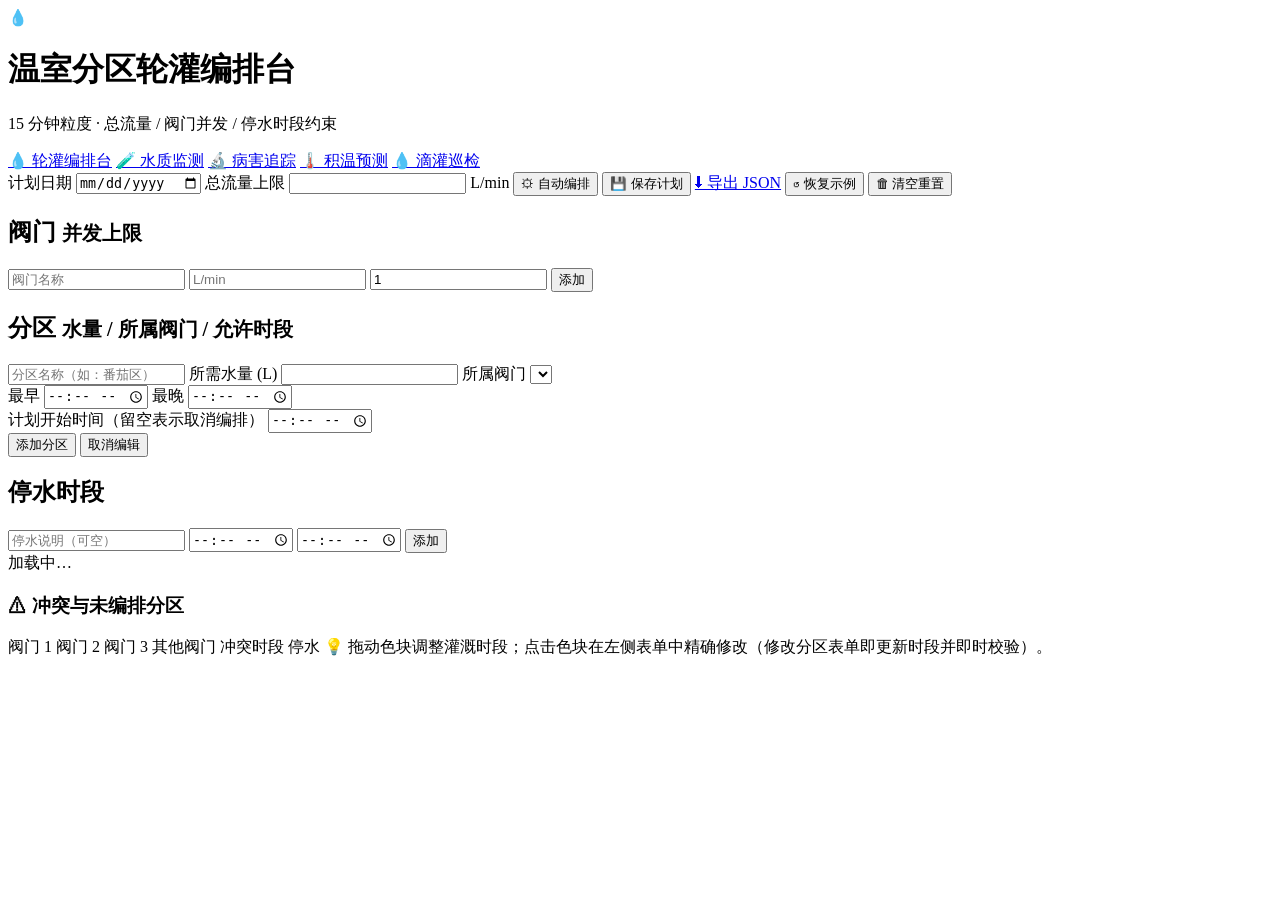
==== static/index.html @ fcad425b "GSB 12013b04-1502-5a5b-9f9c-5f1821da33a0 initial: platform archive" ====
<!DOCTYPE html>
<html lang="zh-CN">
<head>
<meta charset="UTF-8">
<meta name="viewport" content="width=device-width, initial-scale=1.0">
<title>温室分区轮灌编排台</title>
<link rel="stylesheet" href="/style.css">
</head>
<body>
<header class="topbar">
  <div class="brand">
    <span class="logo">💧</span>
    <div>
      <h1>温室分区轮灌编排台</h1>
      <p class="subtitle">15 分钟粒度 · 总流量 / 阀门并发 / 停水时段约束</p>
    </div>
  </div>
  <div class="top-actions">
    <nav class="page-tabs">
      <a class="btn primary" href="/">💧 轮灌编排台</a>
      <a class="btn" href="/water">🧪 水质监测</a>
      <a class="btn" href="/disease">🔬 病害追踪</a>
      <a class="btn" href="/heat">🌡️ 积温预测</a>
      <a class="btn" href="/drip">💧 滴灌巡检</a>
    </nav>
    <label class="date-box">计划日期
      <input type="date" id="plan-date">
    </label>
    <label class="date-box">总流量上限
      <span class="flow-input"><input type="number" id="total-flow" min="1" step="1"> L/min</span>
    </label>
    <button class="btn primary" id="btn-generate">⚙ 自动编排</button>
    <button class="btn" id="btn-save">💾 保存计划</button>
    <a class="btn" href="/api/export" id="btn-export">⬇ 导出 JSON</a>
    <button class="btn warn" id="btn-sample">↺ 恢复示例</button>
    <button class="btn danger" id="btn-clear">🗑 清空重置</button>
  </div>
</header>

<main class="layout">
  <!-- 左侧：数据录入 -->
  <aside class="sidebar">
    <section class="card">
      <h2>阀门 <small>并发上限</small></h2>
      <ul class="entity-list" id="valve-list"></ul>
      <form class="inline-form" id="valve-form">
        <input type="text" name="name" placeholder="阀门名称" required>
        <input type="number" name="flow_lmin" placeholder="L/min" min="1" step="0.1" required>
        <input type="number" name="concur" placeholder="并发" min="1" step="1" value="1" required>
        <button class="btn small" type="submit">添加</button>
      </form>
    </section>

    <section class="card">
      <h2>分区 <small>水量 / 所属阀门 / 允许时段</small></h2>
      <ul class="entity-list" id="zone-list"></ul>
      <form class="zone-form" id="zone-form">
        <input type="hidden" name="id">
        <input type="text" name="name" placeholder="分区名称（如：番茄区）" required>
        <label>所需水量 (L)
          <input type="number" name="water_l" min="0" step="1" required>
        </label>
        <label>所属阀门
          <select name="valve_id" required></select>
        </label>
        <div class="time-row">
          <label>最早
            <input type="time" name="earliest" step="900" required>
          </label>
          <label>最晚
            <input type="time" name="latest" step="900" required>
          </label>
        </div>
        <label class="hidden" id="item-start-label">计划开始时间（留空表示取消编排）
          <input type="time" name="item_start" step="900">
        </label>
        <div class="form-actions">
          <button class="btn small primary" type="submit" id="zone-submit">添加分区</button>
          <button class="btn small hidden" type="button" id="zone-cancel">取消编辑</button>
        </div>
      </form>
    </section>

    <section class="card">
      <h2>停水时段</h2>
      <ul class="entity-list" id="blackout-list"></ul>
      <form class="inline-form" id="blackout-form">
        <input type="text" name="name" placeholder="停水说明（可空）">
        <input type="time" name="start" step="900" required>
        <input type="time" name="end" step="900" required>
        <button class="btn small" type="submit">添加</button>
      </form>
    </section>
  </aside>

  <!-- 右侧：时间轴 -->
  <section class="main-panel">
    <div class="status-bar" id="status-bar">
      <span id="status-text">加载中…</span>
      <span class="status-meta" id="status-meta"></span>
    </div>
    <div class="issues-panel hidden" id="issues-panel">
      <h3>⚠ 冲突与未编排分区</h3>
      <ul id="issues-list"></ul>
    </div>
    <div class="timeline-wrap">
      <div class="timeline" id="timeline">
        <div class="ruler-row">
          <div class="ruler-track" id="ruler-track"></div>
        </div>
        <div id="tracks"></div>
      </div>
    </div>
    <div class="legend">
      <span><i class="swatch valve-0"></i>阀门 1</span>
      <span><i class="swatch valve-1"></i>阀门 2</span>
      <span><i class="swatch valve-2"></i>阀门 3</span>
      <span><i class="swatch valve-other"></i>其他阀门</span>
      <span><i class="swatch conflict"></i>冲突时段</span>
      <span><i class="swatch blackout"></i>停水</span>
      <span class="hint">💡 拖动色块调整灌溉时段；点击色块在左侧表单中精确修改（修改分区表单即更新时段并即时校验）。</span>
    </div>
  </section>
</main>

<div class="toast" id="toast"></div>
<script src="/app.js"></script>
</body>
</html>
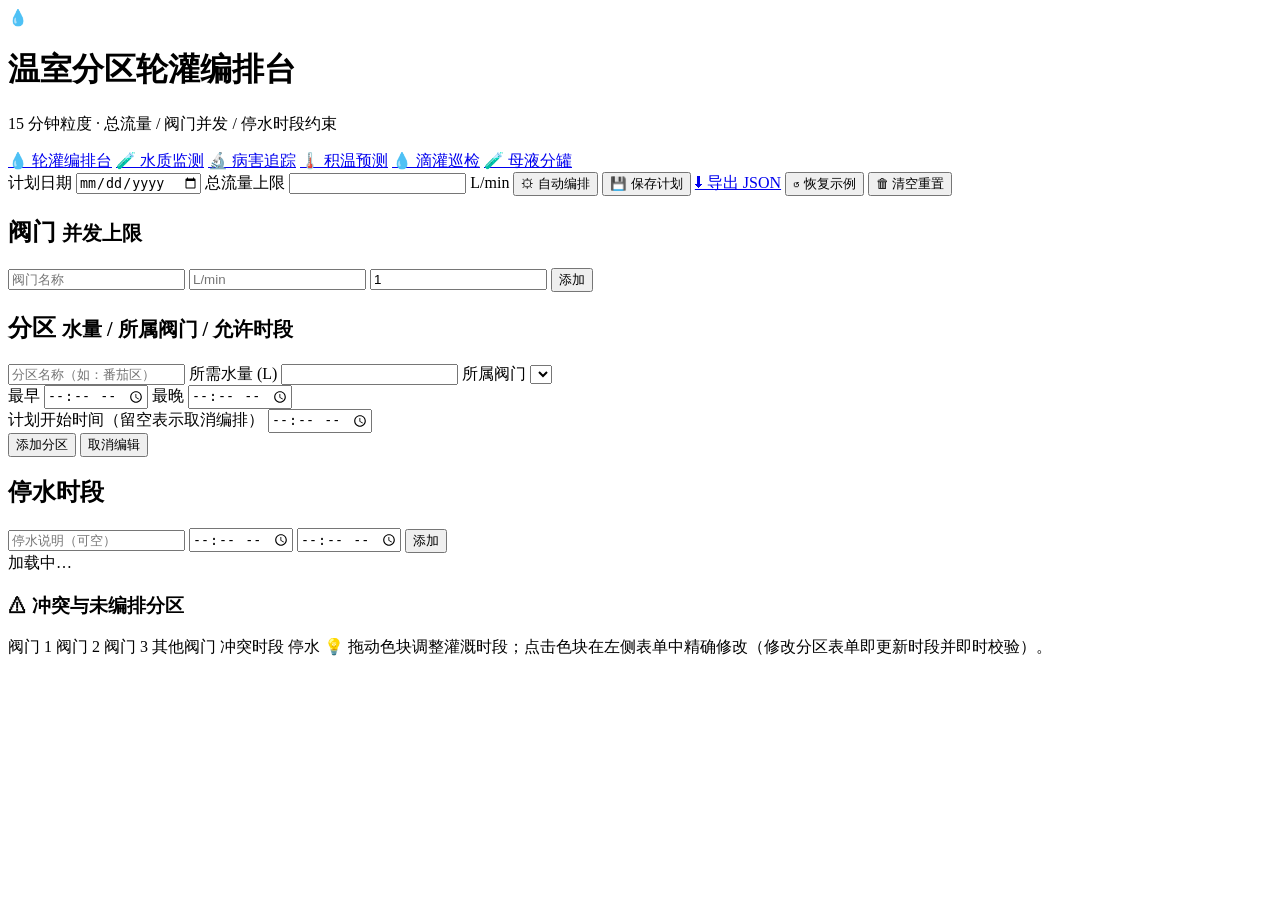
==== commit aa762478: "GSB 12013b04-1502-5a5b-9f9c-5f1821da33a0 A: platform archive" ====
--- a/static/index.html
+++ b/static/index.html
@@ -22,6 +22,7 @@
       <a class="btn" href="/disease">🔬 病害追踪</a>
       <a class="btn" href="/heat">🌡️ 积温预测</a>
       <a class="btn" href="/drip">💧 滴灌巡检</a>
+      <a class="btn" href="/fertilizer">🧪 母液分罐</a>
     </nav>
     <label class="date-box">计划日期
       <input type="date" id="plan-date">
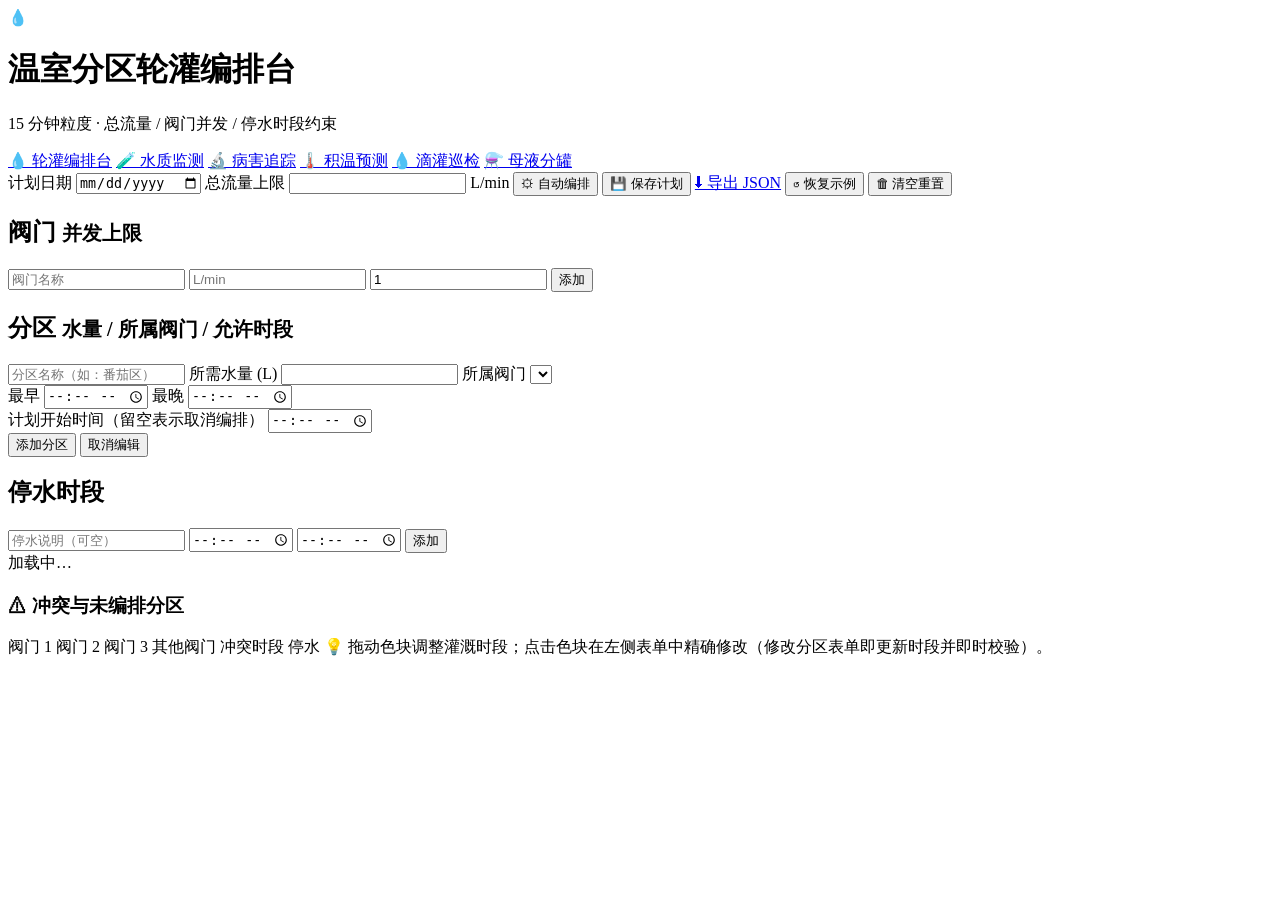
==== commit a7e611f8: "GSB 12013b04-1502-5a5b-9f9c-5f1821da33a0 B: platform archive" ====
--- a/static/index.html
+++ b/static/index.html
@@ -22,7 +22,7 @@
       <a class="btn" href="/disease">🔬 病害追踪</a>
       <a class="btn" href="/heat">🌡️ 积温预测</a>
       <a class="btn" href="/drip">💧 滴灌巡检</a>
-      <a class="btn" href="/fertilizer">🧪 母液分罐</a>
+      <a class="btn" href="/fertilizer">⚗️ 母液分罐</a>
     </nav>
     <label class="date-box">计划日期
       <input type="date" id="plan-date">
